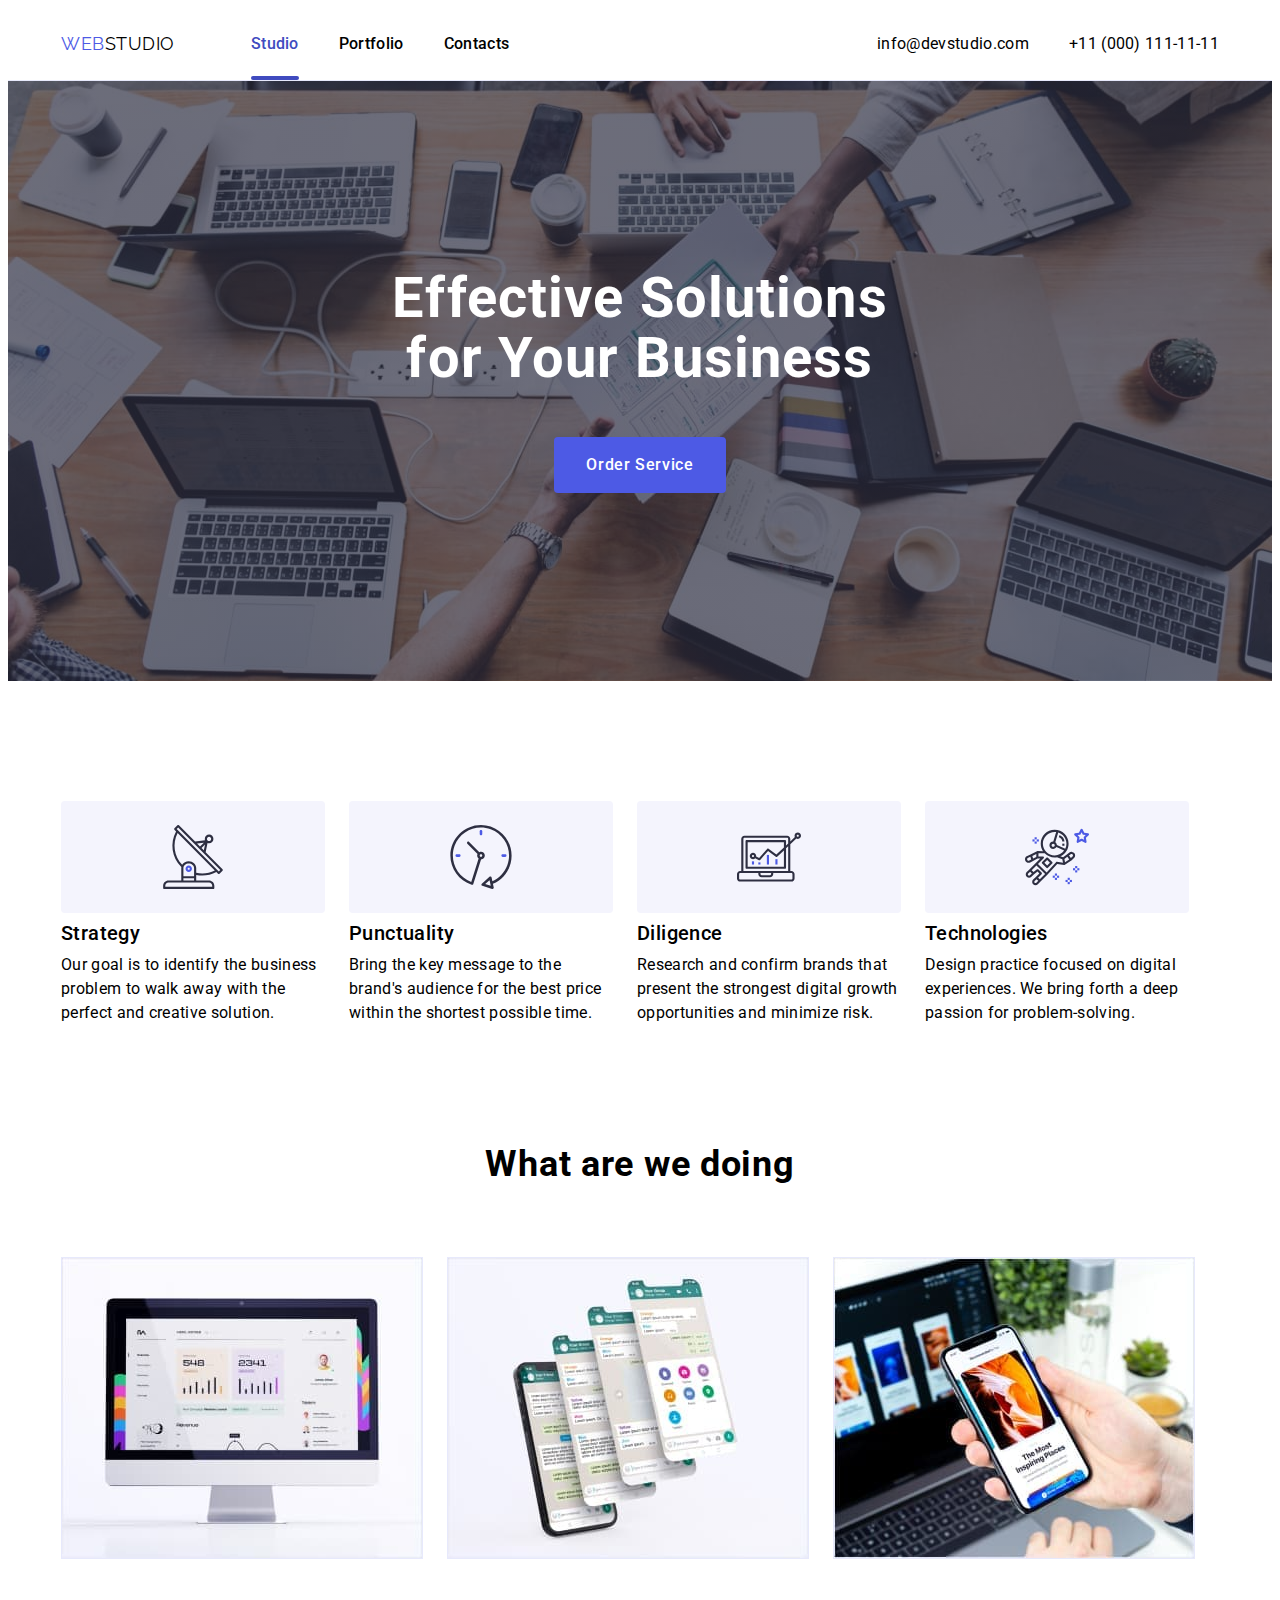
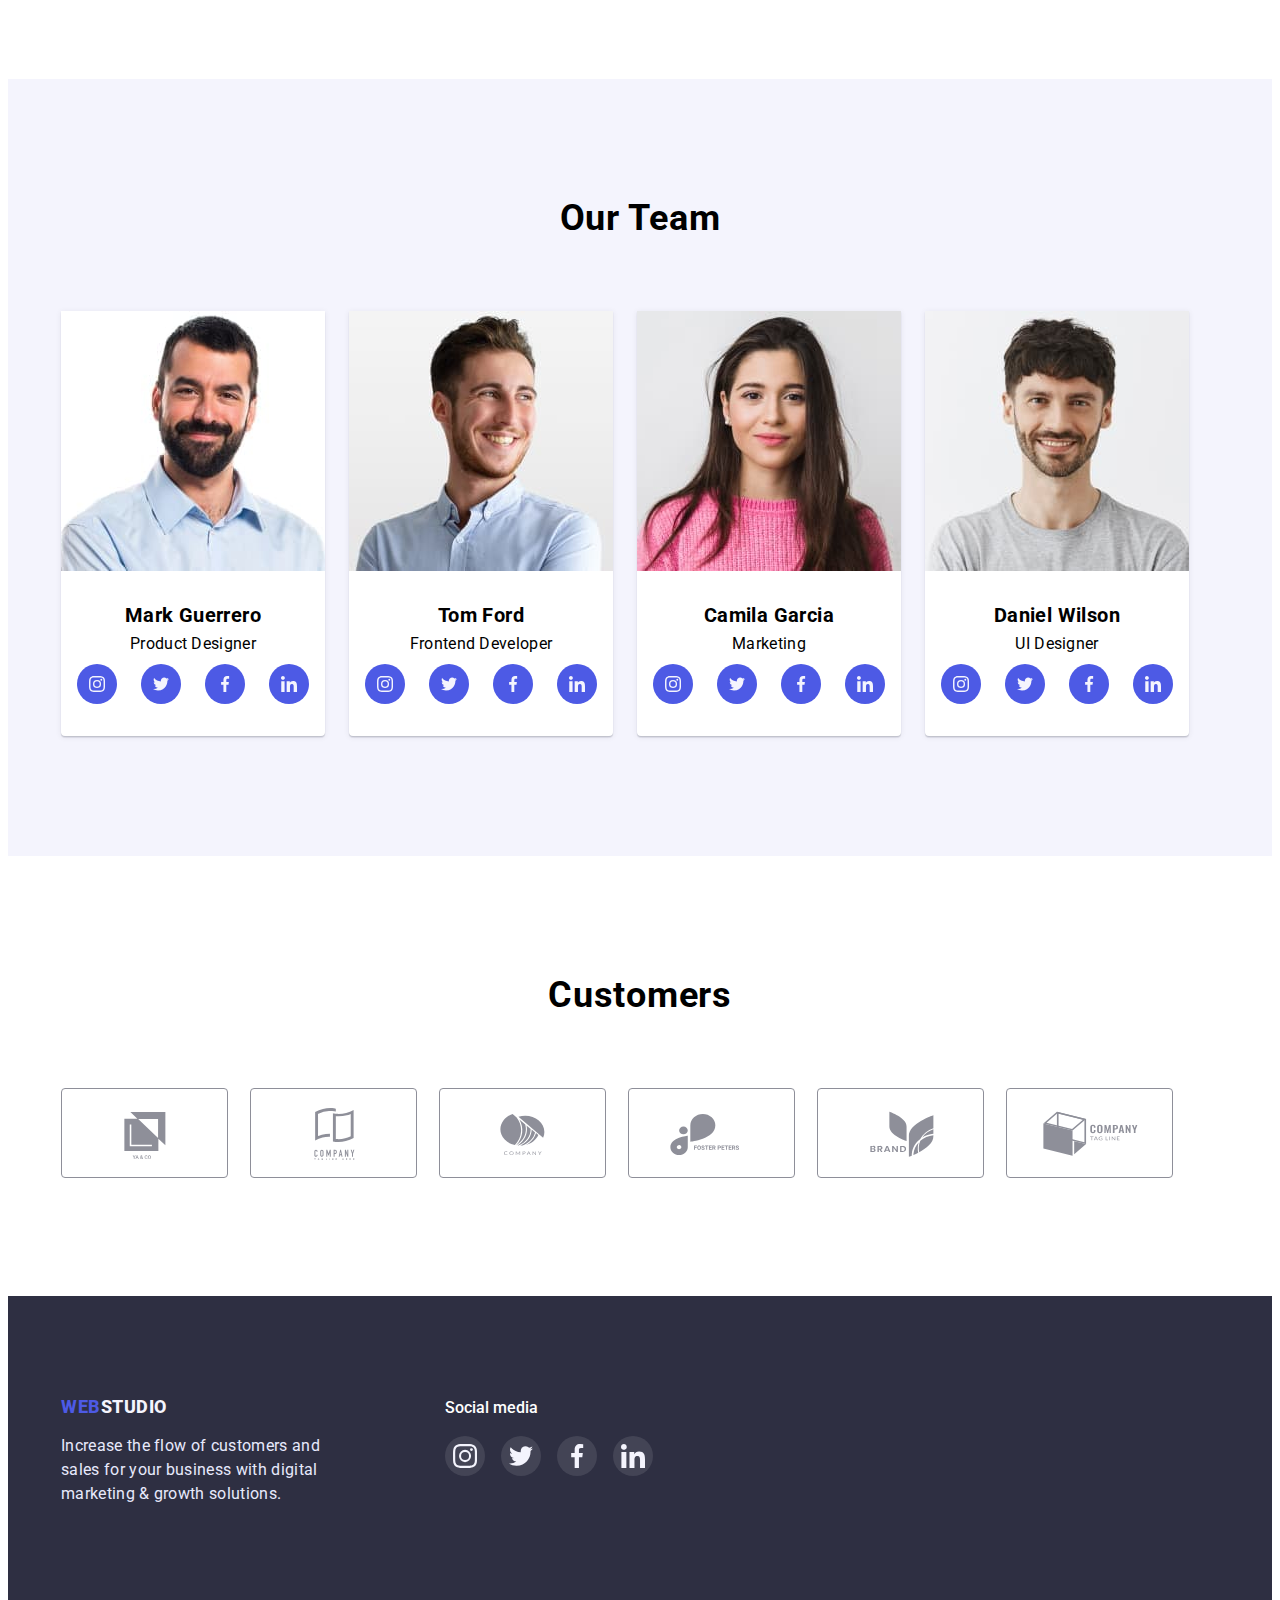
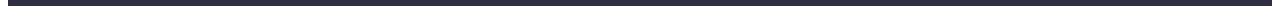
==== index.html @ f20e6562 "update" ====
<!DOCTYPE html>
<html lang="en">
<head>
    <meta charset="UTF-8">
    <meta http-equiv="X-UA-Compatible" content="IE=edge">
    <meta name="viewport" content="width=device-width, initial-scale=1.0">
    <title>WebStudio</title>
    

<link rel="preconnect" href="https://fonts.googleapis.com">
<link rel="preconnect" href="https://fonts.gstatic.com" crossorigin>
<link href="https://fonts.googleapis.com/css2?family=Raleway:wght@800&family=Roboto:wght@400;500;700;900&display=swap"
    rel="stylesheet">
<link rel="stylesheet" href="https://cdnjs.cloudflare.com/ajax/libs/modern-normalize/1.1.0/modern-normalize.min.css"
    integrity="sha512-wpPYUAdjBVSE4KJnH1VR1HeZfpl1ub8YT/NKx4PuQ5NmX2tKuGu6U/JRp5y+Y8XG2tV+wKQpNHVUX03MfMFn9Q=="
    crossorigin="anonymous" referrerpolicy="no-referrer" />
<link rel="stylesheet" href="./css/styles.css">
</head>

<body>
<header class="page-header">
    <div class="conteiner main-nav">
        <nav class="main-nav">
            <a href="./index.html" class="logo link"><span class="logo-part">WEB</span>STUDIO</a>
            <ul class="site-nav list">
                <li class="item"><a class="nav-link link-studio link" href="./index.html">Studio</a></li>
                <li class="item"><a class="nav-link  link" href="./portfolio.html">Portfolio</a></li>
                <li class="item"><a class="nav-link link" href="">Contacts</a></li>
            </ul>
        </nav>
        <address class="site-nav list">
            <ul class="info-nav list">
                <li class="item"><a class="info-link link" href="mailto:info@devstudio.com">info@devstudio.com</a></li>
                <li class="item"><a class="info-link link" href="tel:+110001111111">+11 (000) 111-11-11</a></li>
            </ul>
        </address>

    </div>
</header>

<main>
    <section class="hero">
        <h1 class="hero-title">Effective Solutions<br> for Your Business</h1>
        <button type="button" class="button" data-modal-open>Order Service</button>
    </section> 

   <section class="feature-section">
       <div class="conteiner">
        <h2 class="hidden-title">text</h2>
           <ul class="feature-list list">
               <li class="feature-item strategy-icon">
                  <h3 class="feature-title list">Strategy</h3>
                   <p class="feature-text">Our goal is to identify the business
                problem to walk away with the perfect and creative solution.</p>
               </li>
               <li class="feature-item punctuality-icon">
                   <h3 class="feature-title list">Punctuality</h3>
                   <p class="feature-text">Bring the key message to the brand's audience for the best price within the shortest possible time.</p>
               </li>
               <li class="feature-item diligence-icon">
                   <h3 class="feature-title list">Diligence</h3>
                   <p class="feature-text">Research and confirm brands that present the strongest digital growth opportunities and minimize risk.</p>
               </li>
               <li class="feature-item technologies-icon">
                   <h3 class="feature-title list">Technologies</h3>
                   <p class="feature-text">Design practice focused on digital experiences. We bring forth a deep passion for problem-solving.</p>
               </li>
         
            </ul>
        </div>
  </section>
   
  <section class="activity-section">
        <div class="conteiner">
          <h2 class="team-title">What are we doing</h2>
           <ul class="activity-list list"> 
               <li class="img"> 
                 <img class="activity-pic" src="./images/img-1.jpg" alt="monitor with statistic" width="360">
               </li>
              <li class="img">
                <img class="activity-pic" src="./images/img-2.jpg" alt="screen" width="360">
              </li>
              <li class="img">
                <img class="activity-pic" src="./images/img-3.jpg" alt="phone" width="360">
              </li>
           </ul>
        </div>
   </section>

    <section class="team"> 
        <div class="conteiner">
            <h2 class="team-title">Our Team</h2>
            <ul class="team-list list">
                <li class="team-pic">
                    <img class="team-picture" src="./images/img0.jpg" alt="mark guerrero" width="264">
                    
                    <div class="card-cont">
                       <h3 class="team-subtitle">Mark Guerrero</h3>
                       <p class="team-text">Product Designer</p>
                       
                    <ul class="team-soc-list list">
                        <li class="team-soc-item">
                            <a href="#" class="team-soc-link">
                                <svg class="team-soc-icon" width="16" height="16">
                                    <use href="./images/symbol-defs.svg#icon-instagram"></use>
                                </svg>
                            </a>
                        </li>
                    
                        <li class="team-soc-item">
                            <a href="#" class="team-soc-link">
                            <svg class="team-soc-icon" width="16" height="16">
                                <use href="./images/symbol-defs.svg#icon-twitter"></use>
                            </svg>
                            </a>
                        </li>
                        <li class="team-soc-item">
                            <a href="#" class="team-soc-link">
                                <svg class="team-soc-icon" width="16" height="16">
                                    <use href="./images/symbol-defs.svg#icon-facebook"></use>
                                </svg>
                            </a>
                        </li>
                    
                        <li class="team-soc-item">
                            <a href="#" class="team-soc-link">
                                <svg class="team-soc-icon" width="16" height="16">
                                    <use href="./images/symbol-defs.svg#icon-linkedin"></use>
                                </svg>
                            </a>
                        </li>
                    </ul>
                    </div>
                </li>
                <li class="team-pic">
                    <img class="team-picture" src="./images/img1.jpg" alt="tom ford" width="264">
                    
                  <div class="card-cont">
                     <h3 class="team-subtitle">Tom Ford</h3>
                     <p class="team-text">Frontend Developer</p>
                <ul class="team-soc-list list">
                    <li class="team-soc-item">
                        <a href="#" class="team-soc-link">
                            <svg class="team-soc-icon" width="16" height="16">
                                <use href="./images/symbol-defs.svg#icon-instagram"></use>
                            </svg>
                        </a>
                    </li>
                
                    <li class="team-soc-item">
                        <a href="#" class="team-soc-link">
                            <svg class="team-soc-icon" width="16" height="16">
                                <use href="./images/symbol-defs.svg#icon-twitter"></use>
                            </svg>
                        </a>
                    </li>
                    <li class="team-soc-item">
                        <a href="#" class="team-soc-link">
                            <svg class="team-soc-icon" width="16" height="16">
                                <use href="./images/symbol-defs.svg#icon-facebook"></use>
                            </svg>
                        </a>
                    </li>
                
                    <li class="team-soc-item">
                        <a href="#" class="team-soc-link">
                            <svg class="team-soc-icon" width="16" height="16">
                                <use href="./images/symbol-defs.svg#icon-linkedin"></use>
                            </svg>
                        </a>
                    </li>
                </ul>
                  </div>
                </li>
                <li class="team-pic">
                    <img class="team-picture" src="./images/img3.jpg" alt="camila garcia" width="264">
                    
                    <div class="card-cont">
                      <h3 class="team-subtitle">Camila Garcia</h3>
                      <p class="team-text">Marketing</p>
                    <ul class="team-soc-list list">
                        <li class="team-soc-item">
                            <a href="#" class="team-soc-link">
                                <svg class="team-soc-icon" width="16" height="16">
                                    <use href="./images/symbol-defs.svg#icon-instagram"></use>
                                </svg>
                            </a>
                        </li>
                    
                        <li class="team-soc-item">
                            <a href="#" class="team-soc-link">
                                <svg class="team-soc-icon" width="16" height="16">
                                    <use href="./images/symbol-defs.svg#icon-twitter"></use>
                                </svg>
                            </a>
                        </li>
                        <li class="team-soc-item">
                            <a href="#" class="team-soc-link">
                                <svg class="team-soc-icon" width="16" height="16">
                                    <use href="./images/symbol-defs.svg#icon-facebook"></use>
                                </svg>
                            </a>
                        </li>
                    
                        <li class="team-soc-item">
                            <a href="#" class="team-soc-link">
                                <svg class="team-soc-icon" width="16" height="16">
                                    <use href="./images/symbol-defs.svg#icon-linkedin"></use>
                                </svg>
                            </a>
                        </li>
                    </ul>
                    </div>
                </li>
                <li class="team-pic">
                    <img class="team-picture" src="./images/img2.jpg" alt="daniel wilson" width="264">
                    
                    <div class="card-cont">
                      <h3 class="team-subtitle">Daniel Wilson</h3>
                      <p class="team-text">UI Designer</p>
                <ul class="team-soc-list list">
                    <li class="team-soc-item">
                        <a href="#" class="team-soc-link">
                            <svg class="team-soc-icon" width="16" height="16">
                                <use href="./images/symbol-defs.svg#icon-instagram"></use>
                            </svg>
                        </a>
                    </li>
                
                    <li class="team-soc-item">
                        <a href="#" class="team-soc-link">
                            <svg class="team-soc-icon" width="16" height="16">
                                <use href="./images/symbol-defs.svg#icon-twitter"></use>
                            </svg>
                        </a>
                    </li>
                    <li class="team-soc-item">
                        <a href="#" class="team-soc-link">
                            <svg class="team-soc-icon" width="16" height="16">
                                <use href="./images/symbol-defs.svg#icon-facebook"></use>
                            </svg>
                        </a>
                    </li>
                
                    <li class="team-soc-item">
                        <a href="#" class="team-soc-link">
                            <svg class="team-soc-icon" width="16" height="16">
                                <use href="./images/symbol-defs.svg#icon-linkedin"></use>
                            </svg>
                        </a>
                    </li>
                </ul>
                    </div>
                </li>
            </ul>
      </div>

  </section>
  <section class="customers">
    <div class="conteiner">
        <h2 class="team-title">Customers</h2>
        <ul class="customer-list list">
            <li class="customer-item">
                <a href="" class="customer-link link">
                    <svg class="customer-icon" width="104" height="56">
                        <use href="./images/symbol-defs.svg#icon-Logo"></use>
                    </svg>
                </a>
            </li>
            <li class="customer-item">
                <a href="" class="customer-link link">
                    <svg class="customer-icon" width="104" height="56">
                        <use href="./images/symbol-defs.svg#icon-Logo2"></use>
                    </svg>
                </a>
            </li>
            <li class="customer-item">
                <a href="" class="customer-link link">
                    <svg class="customer-icon" width="104" height="56">
                        <use href="./images/symbol-defs.svg#icon-Logo3"></use>
                    </svg>
                </a>
            </li>
            <li class="customer-item">
                <a href="" class="customer-link link">
                    <svg class="customer-icon" width="104" height="56">
                        <use href="./images/symbol-defs.svg#icon-Logo4"></use>
                    </svg>
                </a>
            </li>
            <li class="customer-item">
                <a href="" class="customer-link link">
                    <svg class="customer-icon" width="104" height="56">
                        <use href="./images/symbol-defs.svg#icon-Logo5"></use>
                    </svg>
                </a>
            </li>
            <li class="customer-item">
                <a href="" class="customer-link link">
                    <svg class="customer-icon" width="104" height="56">
                        <use href="./images/symbol-defs.svg#icon-Logo6"></use>
                    </svg>
                </a>
            </li>
        </ul>
    </div>
  </section>

  
</main>

<footer class="footer">
    <div class="conteiner footer-social" >
        <div class="footer-soc-logo">
          <a class="logo-footer link" href="./index.html"><span class="logo-part">WEB</span>STUDIO</a>
          <p class="footer-text">Increase the flow of customers and sales for your business with digital marketing & growth solutions.</p>
       </div>
       <div class="footer-soc">
          <p class="footer-title">Social media</p>
          <ul class="footer-soc-list list">
        
          <li class="footer-soc-item">
              <a href="#" class="footer-soc-link">
                  <svg class="footer-soc-icon" width="24" height="24">
                      <use href="./images/symbol-defs.svg#icon-instagram"></use>
                  </svg>
              </a>
          </li>

          <li class="footer-soc-item">
              <a href="#" class="footer-soc-link">
                  <svg class="footer-soc-icon" width="24" height="24">
                      <use href="./images/symbol-defs.svg#icon-twitter"></use>
                  </svg>
              </a>
          </li>
            <li class="footer-soc-item">
              <a href="#" class="footer-soc-link">
                   <svg class="footer-soc-icon" width="24" height="24">
                      <use href="./images/symbol-defs.svg#icon-facebook"></use>
                   </svg>
               </a>
          </li>

          <li class="footer-soc-item">
              <a href="#" class="footer-soc-link">
                  <svg class="footer-soc-icon" width="24" height="24">
                      <use href="./images/symbol-defs.svg#icon-linkedin"></use>
                  </svg>
               </a>
          </li>
          </ul>
       </div>
  </div>

</footer>
<div class="backdrop is-hidden" data-modal>
    <div class="modal">
        <button class="modal-close-btn" type="button" data-modal-close>
            <svg class="modal-close-icon">
                <use href="./images/symbol-defs.svg#icon-close-modal"></use>
            </svg>
        </button>
    </div>
</div>
<script src="./modal.js/js"></script>
</body>
</body>
</html>
---- css/styles.css ----
:root {
    --primary-text-color: color: #434455;
    --title-text-color:color: #2E2F42;
    --accent-color:#404BBF;
    --background-color: #FFFFFF;
    --card-set-gap: 20px;
    --transition-dur-and-func:250ms cubic-bezier(0.4, 0, 0.2, 1);
    
}

body {
    background-color :var(--background-color);
    color: var(--primary-text-color);
    font-family: 'Roboto', sans-serif;
    font-size: 16px;
    line-height: 1.5;
}

h1,h2,h3,h4,h5,p {
    margin: 0;
}
.link {
    text-decoration: none;
}

.list {
    padding: 0;
    margin: 0;

    list-style: none;

}
img {
    display: block;
    max-width: 100%;
    height: auto;

}
/*-----------------------------------HEADER---------------------------------*/
.conteiner {
    padding: 0 15px;
    margin-left: auto;
    margin-right: auto;
    width: 1158px;
    
    
}
.page-header {
    border-bottom: 1px solid #E7E9FC;

}
.main-nav {
    display: flex;
    align-items: center;
    
}
.logo {
    padding-top: 24px;
    padding-bottom: 24px;
    
    font-family: 'Raleway', sans-serif;
    font-size: 18px;
    line-height: 1.33;
    letter-spacing: 0.03em;
    
    color: var(--title-text-color);
    margin-right: 76px;
    
}

.logo-part {
color: #4D5AE5;
}

.site-nav {
    display: flex;
    margin-left: auto;
    
}


.site-nav .item:last-child {
margin-right: 0;
}

.site-nav .item+ .item {
    margin-left: 40px;
}


.nav-link {
   position: relative;
    padding-top: 24px;
    padding-bottom:24px ;
    
    display: block;
    
    font-weight: 500;
    font-size: 16px;
    line-height: 1.5;
    letter-spacing: 0.02em;
   
    color:var(--title-text-color);
    transition: color var(--transition-dur-and-func);

}
.link-studio::after
{
    position: absolute;
    display: block;
    content: "";
    height:4px ;
    width: 100%;
    background-color: var(--accent-color);
    border-radius: 2px;
    
    left: 0;
    bottom: 0;
    transition: opacity var(--transition-dur-and-func);
    
}
.link-studio{
    color: var(--accent-color);
}
.link-portfolio::after {
    position: absolute;
    display: block;
    content: "";
    height: 4px;
    width: 100%;
    background-color: var(--accent-color);
    border-radius: 2px;
    margin-top: 24px;
    left: 0;
    bottom: 0;
transition: opacity var(--transition-dur-and-func);

}
.link-portfolio{
    color: var(--accent-color);
}


.nav-link:hover,
.nav-link:focus
{
    color: var(--accent-color);
}

.info-nav {
    display: flex;
    margin-left:auto;

}
.info-nav .item+ .item {
    margin-left: 40px;
}
.info-link {
    display: block;
    padding-top: 24px;
    padding-bottom: 24px;

    font-weight: 400;
    font-size: 16px;
    line-height: 1.5;
    letter-spacing: 0.02em;
    font-style: normal;
   
    color: var(--primary-text-color);
    transition: color var(--transition-dur-and-func);
    
}

.info-link:hover,
.info-link:focus {
    color: var(--accent-color);
}
/*--------------------------------------BODY-----------------------------------*/
.hero {
    padding-top: 188px;
    padding-bottom: 188px;
    background-color: #2E2F42;
    background-image: 
    linear-gradient(rgba(46, 47, 66, 0.7),
    rgba(46, 47, 66, 0.7)),
    
    url(../images/people-office.jpg);
    background-repeat: no-repeat;
    background-position: center;
    background-size: cover;
    text-align: center;
    margin-left: auto;
    margin-right: auto;
    max-width: 1440px;
}

.hero-title {
  
  width: 496px;
  margin: 0 auto;

  font-size: 56px;
  line-height: 1.07;
  text-align: center;
  letter-spacing: 0.02em;

color: #FFFFFF;

}

.button {
  font-family: inherit;
  font-weight: 500;
  font-size: 16px;
  line-height: 1.5;
  text-align: center;
  cursor: pointer;
  letter-spacing: 0.04em;
 
  color: #FFFFFF;
  background-color: #4D5AE5;

  margin-top: 48px;
  border-radius: 4px;
  border: none;
  padding: 16px 32px;
  display: inline-block;
  text-align: center;
  transition: color var(--transition-dur-and-func),
  background-color var(--transition-dur-and-func)
  

}
.button:hover,
.button:focus {
    background-color: var(--accent-color);
    color: #FFFFFF;
}

.feature-section {
    padding: 120px 0 ;
}
.hidden-title {
    position: absolute;
    width: 1px;
    height: 1px;
    margin: -1px;
    border: 0;
    padding: 0;
    white-space: nowrap;
    clip-path: inset(100%);
    clip: rect(0,0,0,0);
    overflow: hidden;
}

.feature-list {
display: flex;
}
.feature-item {

    width: 264px;
    margin-right: 24px;
    
}
.feature-item:last-child {
margin-right: 0;
}


.feature-item::before {

    display:block;
    content:"" ;
    height: 112px;
    
    background-size: 64px 64px;
    background-repeat: no-repeat ;
    background-position:center ;
    background-color: #F4F4FD;
    border-radius: 4px;
    margin-bottom: 8px;
    
}
.strategy-icon::before{
    background-image: url(../images/antenna\ 1\(3\).svg);
}

.punctuality-icon::before{
    background-image: url(../images/clock\ 1\(2\).svg);
}
.diligence-icon::before{
    background-image: url(../images/diagram\ 1\(3\).svg);
}
.technologies-icon::before{
    background-image: url(../images/astronaut\ 1\(2\).svg);
}

.feature-title {
    
    margin-bottom: 8px;

    font-weight: 500;
    font-size: 20px;
    line-height: 1.2;
    letter-spacing: 0.02em;

    color: var(--title-text-color);
}

.feature-text {
   
    
    font-size: 16px;
    line-height: 1.5;
    letter-spacing: 0.02em;

    color: var(--primary-text-color);
}
.team {
   background-color: #F4F4FD;
}

.team-title {
 margin-bottom: 72px;
  
  font-size: 36px;
  line-height: 1.11;
  text-align: center;
letter-spacing: 0.02em;

  color: var(--title-text-color);
}
.activity-section {
    padding-bottom: 120px;
}
.activity-list {
    display: flex;
}

.img:last-child {
    margin-right: 0;
}
.img {
    margin-right: 24px;
    width: 360px;
    border: 1px solid #E7E9FC;
}


.team {
    padding-top: 120px;
    padding-bottom: 120px;
    
}
.team-list {
    display: flex;
}
.team-pic{
    width: 264px;
margin-right: 24px;

background-color:#FFFFFF;
box-shadow: 0px 1px 6px 0px
 rgba(46, 47, 66, 0.08),
    0px 1px 1px 0px 
     rgba(46, 47, 66, 0.16),
    0px 2px 1px 0px 
     rgba(46, 47, 66, 0.08);
    border-radius: 0px 0px 4px 4px;

}


.team-pic:last-child {
    margin-right: 0;
}

.team-subtitle {
 margin-bottom: 5px;

  font-size: 20px;
  line-height: 1.2;
  letter-spacing: 0.02em;
  text-align: center;

  color: var(--title-text-color);
}

.team-text {
    
   margin-bottom: 8px;
    font-size: 16px;
    line-height: 1.5;
    letter-spacing: 0.02em;
    text-align: center;
    
    color: var(--primary-text-color);
    

}
.card-cont {
    padding: 32px 16px;
}
/*
.card-cont{
    box-shadow: 0px 1px 6px 0px
     rgba(46, 47, 66, 0.08),
      0px 1px 1px 0px
       rgba(46, 47, 66, 0.16), 
       0px 2px 1px 0px
        rgba(46, 47, 66, 0.08);
        border-radius: 0px 0px 4px 4px;
}
*/
.team-soc-list{
    display: flex;
    justify-content: center;
    gap: 24px;
}
.team-soc-link {
    display: flex;
    justify-content: center;
    align-items: center;
    width: 40px;
    height: 40px;
    border-radius: 50%;
    background-color: #4D5AE5;
    transition: background-color var(--transition-dur-and-func);

}
.team-soc-link:hover,
.team-soc-link:focus {
background-color: var(--accent-color)
}
/*
.team-soc-list {
display: flex;
justify-content: space-between;
width: 232px;
height: 40px;

margin: 0;
padding: 0;

}
.team-soc-link{
   display: block;
   width: 40px;
   height: 40px;
   border-radius: 50%;
   background-color: #4D5AE5;
}

.instagram{
    background-image: url(../images/instagram\ 2\(1\).svg);
    background-repeat: no-repeat;
        background-position: center;
        background-size: 16px 16px;
}
.twitter{
    background-image: url(../images/twitter\ 1\(1\).svg);
    background-repeat: no-repeat;
        background-position: center;
        background-size: 16px 16px;
}
.facebook{
    background-image: url(../images/facebook\ 1\(1\).svg);
    background-repeat: no-repeat;
        background-position: center;
        background-size: 16px 16px;
}

.linkedin{
    background-image: url(../images/linkedin\ 1\(1\).svg);
    background-repeat: no-repeat;
        background-position: center;
        background-size: 16px 16px;
}
*/
.customers{
    padding-top: 120px;
    padding-bottom: 120px;
  
}

.customer-list{
    display: flex;
    gap: 24px;
}

.customer-item{
    width: calc((100% - 168px) / 6);
    height: 88px;
}

.customer-link{
    width: 100%;
    height: 100%;
    border: 1px solid #8e8f99;
    border-radius: 4px;
    display: flex;
    align-items: center;
    justify-content: center;
    color: #8e8f99;
    transition: color var(--transition-dur-and-func), border-color var(--transition-dur-and-func);
      
}

.customer-icon{
   fill: currentColor; 
}
.customer-link:is(:hover, :focus) {
    border-color: var(--accent-color);
   color: var(--accent-color);
}
/*
.customer-icon:hover, 
.customer-icon:focus {
    fill: var(--accent-color);
}

.customer-link:is(:hover, :focus) .customer-icon {
    fill: var(--accent-color);

}
*/

/*-----------------------------------FOOTER-----------------------------------*/
.footer {
    background-color: #2E2F42;
    padding: 100px 0;
}

.logo-footer {
  margin-bottom: 16px;
  display: inline-block;

    font-weight: 800;
    font-size: 18px;
    line-height: 1.16;
    letter-spacing: 0.03em;

    color: #F4F4FD;
}

.footer-text {

  font-size: 16px;
  line-height: 1.5;
  letter-spacing: 0.02em;

  color: #E7E9FC;
  width: 264px;
}
.footer-title {
    margin-bottom: 16px;
    width: 96px;
    height: 24px;
    align-items: center;

   font-family: 'Roboto';
    font-style: normal;
    font-weight: 500;
    font-size: 16px;
    color: #FFFFFF;
}
.footer-soc-list {
    display: flex;
    gap: 16px;
}

.footer-soc-link {
    display: flex;
    justify-content: center;
    align-items: center;
    width: 40px;
    height: 40px;
    border-radius: 50%;
    background-color: rgba(255, 255, 255, 0.1);
    transition: background-color var(--transition-dur-and-func);
}
.footer-soc-link:hover, 
.footer-soc-link:focus{
    background-color: #31D0AA;
}

.footer-soc {
    display: block;
    justify-content: center;
    align-items: center;
}
.footer-social{
    display: flex;
}
.footer-soc-logo{
    margin-right: 120px;
}
/*---------------------------------Стилі для Portfolio----------------------------*/

/*------------------BODY-----------------------*/

.menu {
    padding: 96px 0 120px;
}
.visually-hidden {
   position: absolute;
    width: 1px;
    height: 1px;
    margin: -1px;
    border: 0;
    padding: 0;
    white-space: nowrap;
    clip-path: inset(100%);
    clip: rect(0 ,0 ,0 ,0);
    overflow: hidden;
}

.menu-item {
    display: flex;
    justify-content: center;
    margin-bottom: 72px;
}

.menu-item:last-child {
 margin-right: 0;
}

.menu-item .btn {
 
    font-family: inherit;
    font-weight: 500;
    font-size: 16px;
    line-height: 1.5;
    cursor: pointer;
    letter-spacing: 0.04em;
    background-color: #F4F4FD;
    color: #4D5AE5;
    border: 1px solid #E7E9FC;
    border-radius: 4px;
    padding: 12px 24px;
    transition: color var(--transition-dur-and-func),
    background-color var(--transition-dur-and-func),
    box-shadow var(--transition-dur-and-func),
    border-color var(--transition-dur-and-func);
}

.btn-list {
    margin-right: 24px;
    
}

.btn:focus,
.btn:hover {
    background-color: var(--accent-color);
    color: #FFFFFF;
    border-color: transparent;
    border-radius: 4px;
    box-shadow: 0px 3px 1px 0px
    rgba(0, 0, 0, 0.1), 
    0px 2px 1px 0px
    rgba(0, 0, 0, 0.08), 
    0px 2px 2px 0px
     rgba(0, 0, 0, 0.12);
     
     
}


.services-item .title {
    
  font-weight: 500;
  font-size: 20px;
  line-height: 1.2;

  color: var(--title-text-color);
   
}

.title {
    margin-bottom: 8px;

}
.card-conteiner .text {
    
    font-size: 16px;
    line-height: 1.5;   
    color: var(--primary-text-color);
    
}


.services-list {
list-style: none;
padding: 0;
margin: 0;
margin-left: -24px;
margin-top: -48px;
display: flex;
flex-wrap: wrap;
}

.services-list .services-item {
flex-basis: calc(100%/3 - 24px);
margin-left: 24px;
margin-top: 48px;

}

.card-conteiner {
    padding: 32px 16px;
    border: 1px solid #E7E9FC;
    border-top: none;
}

.services-item{
    border: 1px solid #E7E9FC;
    box-shadow: 0px 1px 6px 0px 
  rgba(46, 47, 66, 0.08);
  position: relative;
  transition: box-shadow var(--transition-dur-and-func);
        
}
/*
.services-link :hover,
.services-link :focus{
    box-shadow: 0px 1px 6px 0px 
    rgba(46, 47, 66, 0.08), 
    0px 1px 1px 0px
    rgba(46, 47, 66, 0.16),
     0px 2px 1px 0px
     rgba(46, 47, 66, 0.08);
}
*/

    
.services-link{
    text-decoration: none;
    color: var(--primary-text-color);
    display: block;
    transition: box-shadow var(--transition-dur-and-func);
    

}

.services-link:hover,
.services-link:focus{
box-shadow: 0px 1px 6px 0px
 rgba(46, 47, 66, 0.08),
0px 1px 1px 0px 
rgba(46, 47, 66, 0.16),
     0px 2px 1px 0px 
    rgba(46, 47, 66, 0.08);
    
}
.pic-overlay{
position: relative;
overflow: hidden;
}
.overlay{
    position: absolute;
    background-color: #4D5AE5;
    color: #F4F4FD;
    font-size: 16px;
    letter-spacing: 0.02em;
    width: 100%;
    height: 100%;
    padding-top: 40px;
    padding-right: 32px;
    padding-left: 32px;
    padding-bottom: 164px;
    top: 0;
    right: 0;
    transition: transform 250ms cubic-bezier(0.4, 0, 0.2,1);
    transform: translate(0,101%);
}
.services-link:hover .overlay,
.services-link:focus .overlay

 {
transform: translate(0,0);
}
/*---------------------MODAL WINDOW--------------*/
.backdrop{
position: fixed;
top:0;
left: 0;
width: 100%;
height: 100%;
background-color: rgba(46, 47, 66, 0.4);
z-index: 100; 
transition: opacity var(--transition-dur-and-func),visibility var(--transition-dur-and-func);
}
.backdrop.is-hidden{
    opacity: 0;
    visibility: hidden;
    pointer-events: none;
}
.modal{
    top: 50%;
    left: 50%;
    transform: translate(-50%,-50%);
width: 408px;
height: 576px;
background-color: #FCFCFC;
box-shadow: 0px 1px 1px 0px
 rgba(0, 0, 0, 0.14),
  0px 1px 3px 0px
 rgba(0, 0, 0, 0.12), 
  0px 2px 1px 0px 
 rgba(0, 0, 0, 0.2);
 border-radius: 4px;
position: absolute;

}

.modal-close-btn{
 position: absolute;
top: 24px;
right: 24px;
 display: flex;
 justify-content: center;
align-items: center;
width: 24px;
height: 24px;
cursor: pointer;
border: 1px solid rgba(0, 0, 0, 0.1);
border-radius: 50%;
background-color: #E7E9FC;

transition: background-color var(--transition-dur-and-func);
}

.modal-close-btn:hover,
.modal-close-btn:focus {
 background-color:var(--accent-color);
}

.modal-close-icon{
    background-color: transparent;
    width: 8px;
    height: 8px;
    transition: fill var(--transition-dur-and-func);
}
.modal-close-btn:hover .modal-close-icon, 
.modal-close-btn:focus .modal-close-icon {
    fill: #FFFFFF;
}
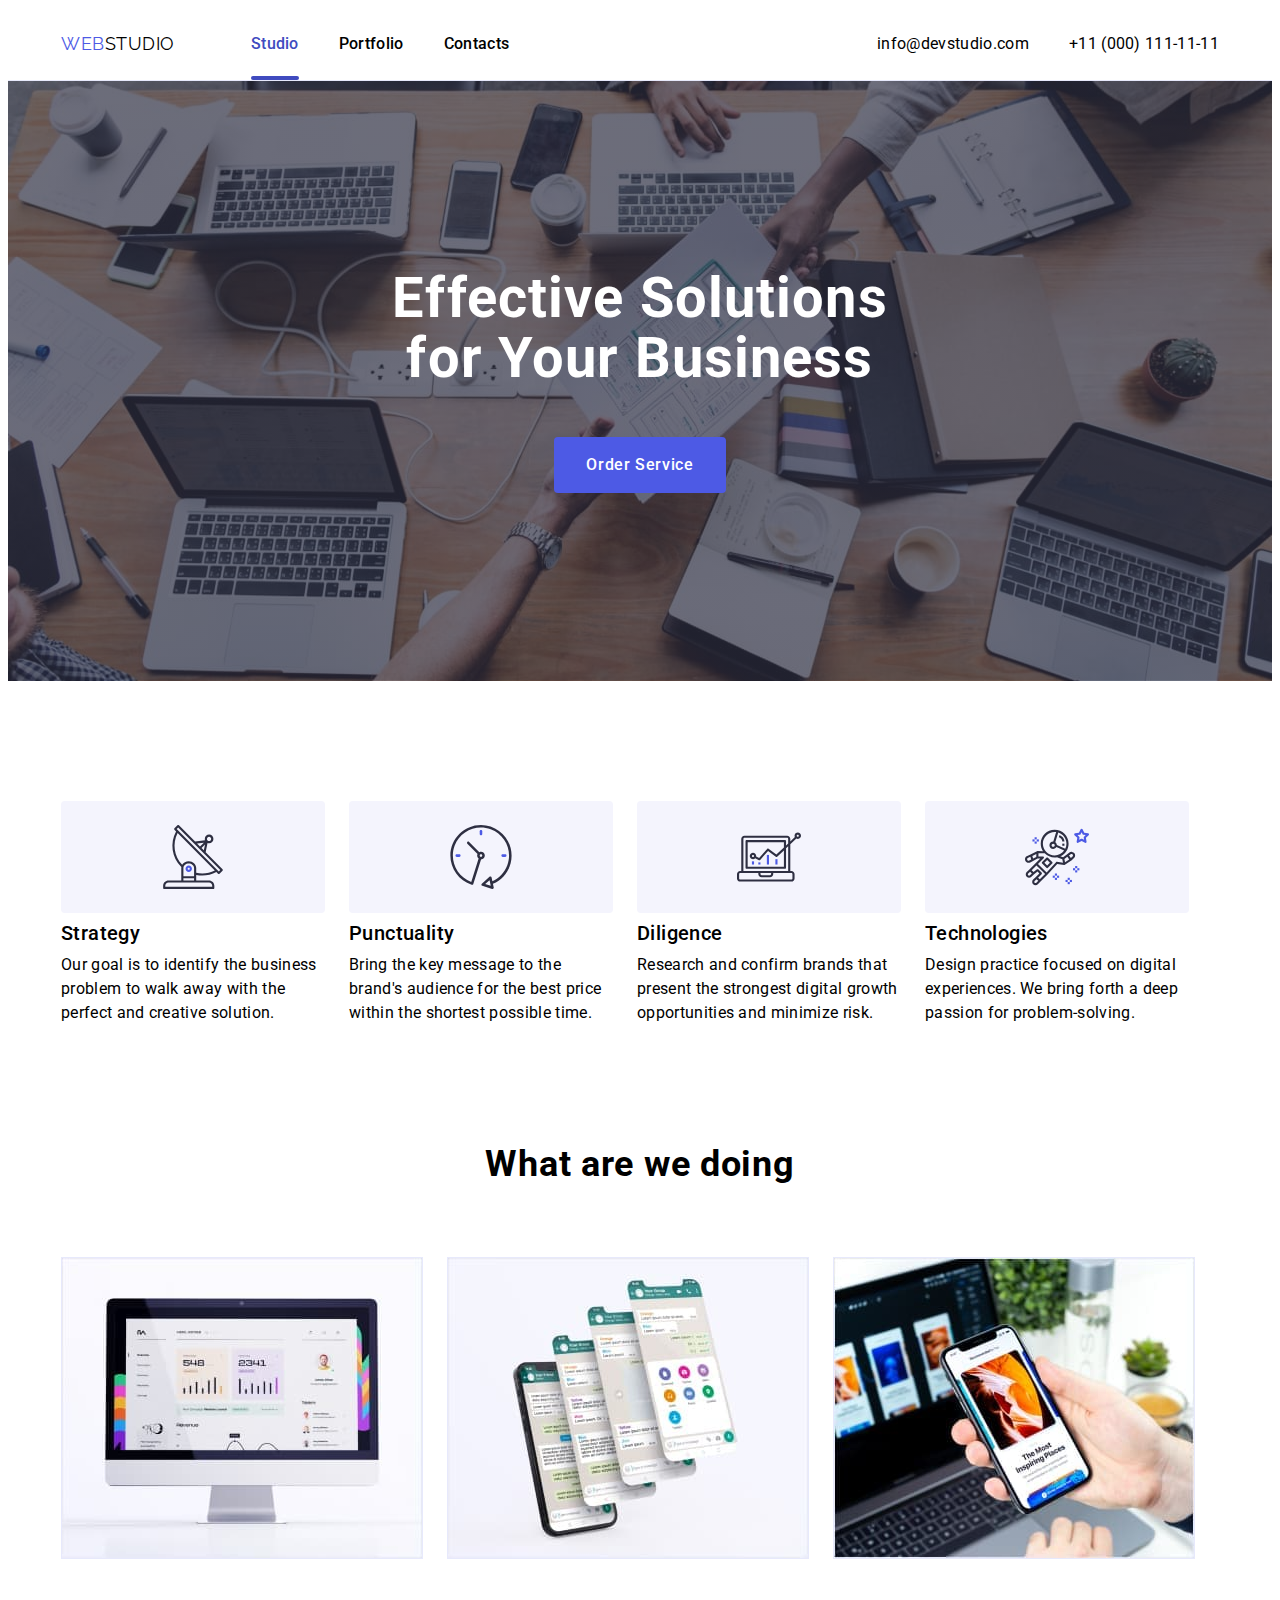
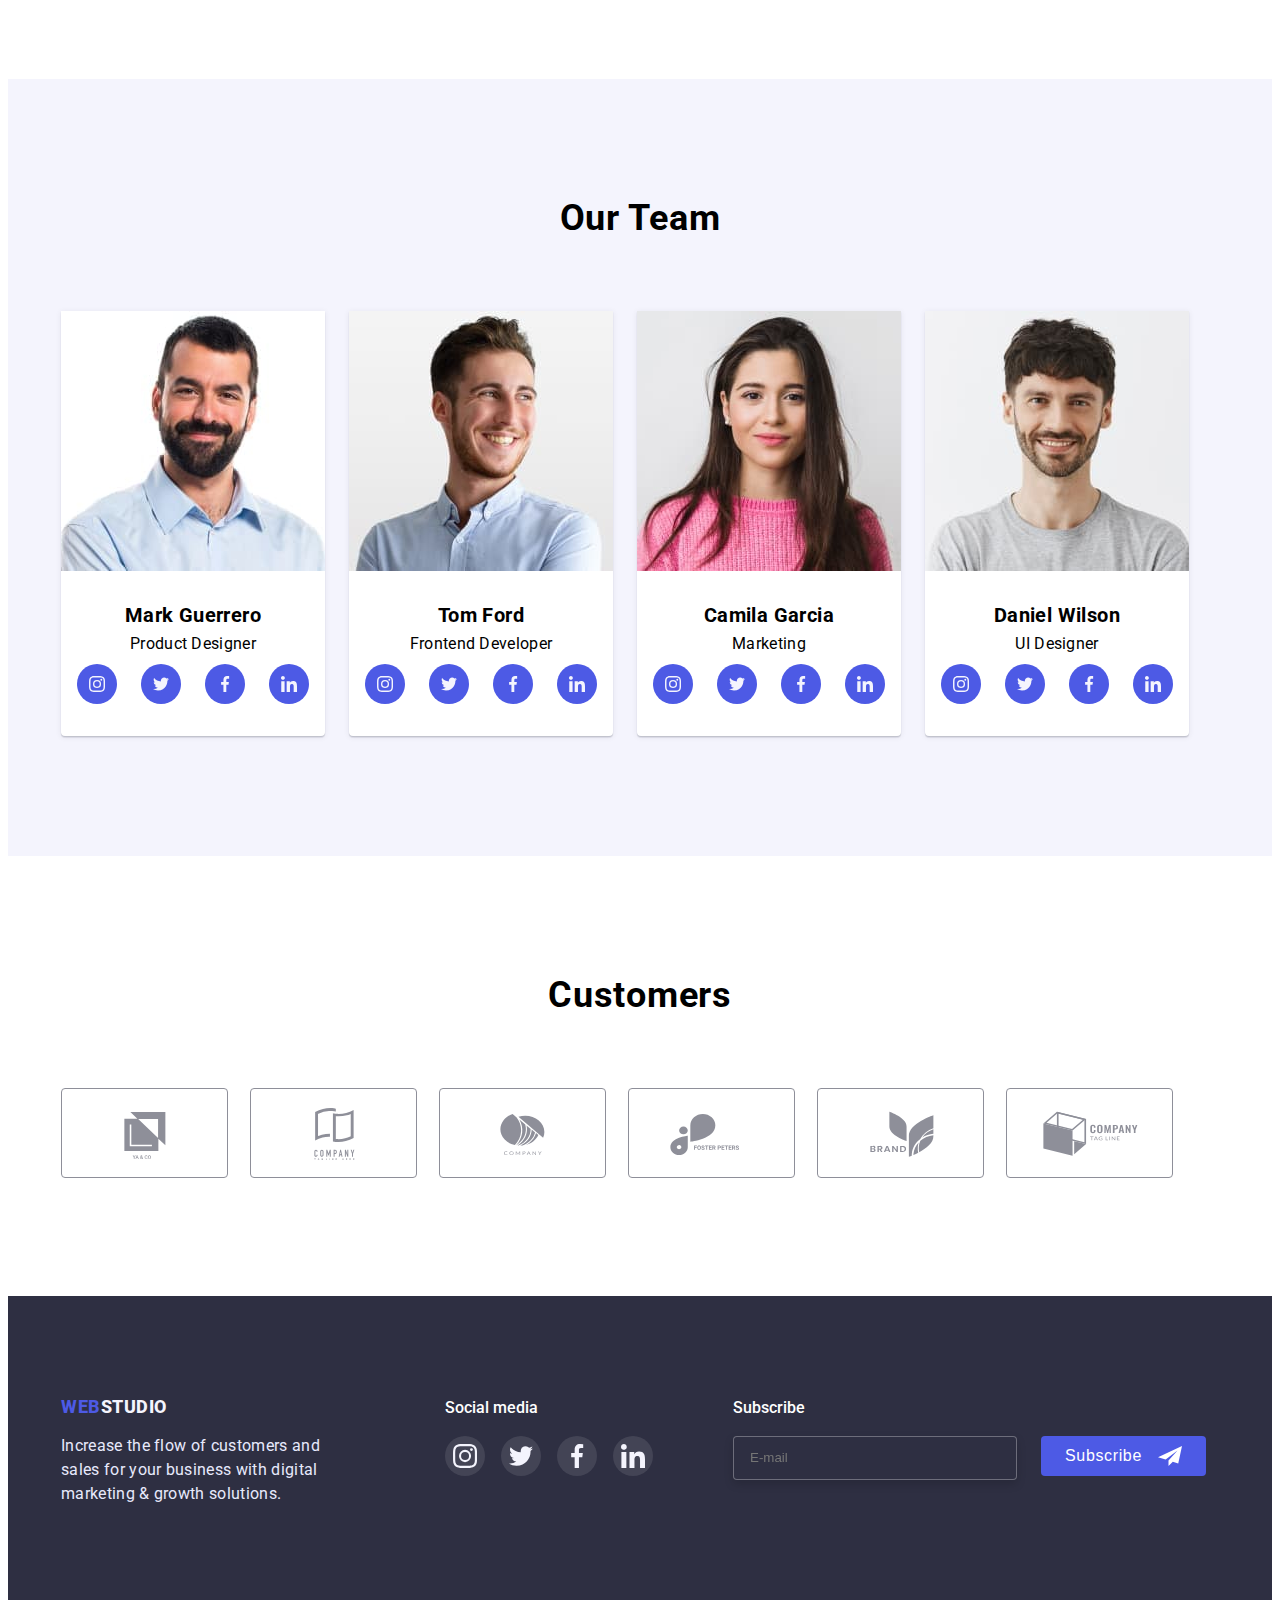
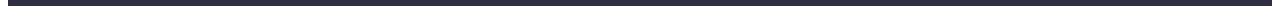
==== commit c7c49ee5: "update" ====
--- a/index.html
+++ b/index.html
@@ -351,8 +351,21 @@
           </li>
           </ul>
        </div>
-  </div>
-
+  
+       <form class="footer-subscribe">
+           <label class="footer-title" for="email">Subscribe</label>
+                <span class="footer-input-wrapper">
+
+          <div class="footer-btn-wrapper">
+                <input type="email" class="footer-input" id="email" name="Email" placeholder="E-mail">
+                <button type="submit" class="footer-btn">Subscribe
+                <svg class="footer-soc-icon" width="24" height="24">
+                    <use href="./images/symbol-defs.svg#icon-frame"></use>
+                </svg>
+                </button>
+         </div>
+       </form>
+</div>
 </footer>
 <div class="backdrop is-hidden" data-modal>
     <div class="modal">
@@ -361,9 +374,54 @@
                 <use href="./images/symbol-defs.svg#icon-close-modal"></use>
             </svg>
         </button>
+        <p class="modal-title">Leave your contacts and we will call you back</p>
+        <form action="" class="contact-form">
+
+          <div class="modal-form-field">
+            <label class="input-title" for="name">Name</label>
+            <span class="modal-input-wrapper">
+               <input type="text" class="modal-input" id="name" name="Name" required minlength="2" pattern="^[a-zA-Zа-яА-ЯіІїЇ]+$">
+                   <svg class="modal-icon" width="18" height="18">
+                      <use href="./images/symbol-defs.svg#icon-person"></use>
+                   </svg>
+            </span>
+         </div>
+         <div class="modal-form-field">
+            <label class="input-title" for="phone">Phone</label>
+            <span class="modal-input-wrapper">
+            <input type="tel" class="modal-input" id="phone" name="Phone"required 
+            pattern="^[0-9]{3}-[0-9]{3}-[0-9]{2}-[0-9]{2}" title="xxx-xxx-xx-xx">
+            <svg class="modal-icon" width="18" height="24">
+                <use href="./images/symbol-defs.svg#icon-phone"></use>
+            </svg>
+        </span>
+        </div>
+        <div class="modal-form-field">
+            <label class="input-title" for="email">Email</label>
+            <span class="modal-input-wrapper">
+            <input type="email" class="modal-input" id="email" name="Email" required>
+            <svg class="modal-icon" width="18" height="24">
+                <use href="./images/symbol-defs.svg#icon-email"></use>
+            </svg>
+        </span>
+        </div>
+
+            <label class="input-title">Comment</label>
+            <textarea  class="textarea" name="Comment" 
+            cols="30" rows="10" placeholder="Text input"></textarea>
+
+            <div class="modal-fieldset">
+                 <input class="modal-input-checkbox visually-hidden" type="checkbox" name="accept" id="user-accept">
+                <label class="modal-checkbox" for="user-accept">I accept the terms and conditions of the&nbsp; <a href="">Privacy Policy</a></label>
+            </div>
+
+             <div class="modal-btn-wrapper">
+                <button type="submit" class="modal-btn">Send</button>
+             </div>
+        </form>
     </div>
 </div>
 <script src="./modal.js/js"></script>
 </body>
-</body>
+
 </html>--- a/css/styles.css
+++ b/css/styles.css
@@ -595,6 +595,57 @@
 .footer-soc-logo{
     margin-right: 120px;
 }
+.footer-subscribe{
+    display: block;
+        justify-content: center;
+        align-items: center;
+        margin-left: 80px;
+}
+.footer-input{
+    width: 264px;
+    height: 40px;
+    border: 1px solid rgba(255, 255, 255, 0.3);
+    filter: drop-shadow(0px 4px 4px rgba(0, 0, 0, 0.15));
+    border-radius: 4px;
+    background-color:#2E2F42;
+   padding-left: 16px;
+   color: #FFFFFF;
+transition: border-color var(--transition-dur-and-func);
+  
+}
+.footer-input:focus {
+    border-color: var(--accent-color);
+    outline: none;
+}
+.footer-btn-wrapper{
+    display: flex;
+    margin-top: 16px;
+}
+.footer-btn{
+display: flex;
+justify-content: center;
+align-items: center;
+width: 165px;
+height: 40px;
+padding: 8px 24px;
+gap: 16px;
+background-color: #4D5AE5;
+border-radius: 4px;
+font-weight: 500;
+font-size: 16px;
+letter-spacing: 0.04em;
+color: #FFFFFF;
+border: none;
+margin-left: 24px;
+transition: background-color var(--transition-dur-and-func);
+
+}
+.footer-btn:hover,
+.footer-btn:focus
+ {
+background-color: var(--accent-color);
+}
+
 /*---------------------------------Стилі для Portfolio----------------------------*/
 
 /*------------------BODY-----------------------*/
@@ -770,7 +821,7 @@
     padding-bottom: 164px;
     top: 0;
     right: 0;
-    transition: transform 250ms cubic-bezier(0.4, 0, 0.2,1);
+    transition: transform var(--transition-dur-and-func);
     transform: translate(0,101%);
 }
 .services-link:hover .overlay,
@@ -800,7 +851,7 @@
     left: 50%;
     transform: translate(-50%,-50%);
 width: 408px;
-height: 576px;
+height: 584px;
 background-color: #FCFCFC;
 box-shadow: 0px 1px 1px 0px
  rgba(0, 0, 0, 0.14),
@@ -844,4 +895,154 @@
 .modal-close-btn:hover .modal-close-icon, 
 .modal-close-btn:focus .modal-close-icon {
     fill: #FFFFFF;
+}
+.modal-title{
+    margin-top: 72px;
+    margin-bottom: 16px;
+    display: flex;
+    align-content: center;
+    justify-content: center;
+
+    font-weight: 500;
+        font-size: 16px;
+        letter-spacing: 0.02em;
+        color: #2E2F42;
+        margin-bottom: 16px;
+}
+.contact-form{
+    display: flex;
+    flex-direction: column;
+    width: 360px;
+    margin-left:24px;
+    
+
+}
+.modal-input{
+    background-color: transparent;
+    width: 100%;
+    height: 40px;
+    margin: bottom 4px;
+    border: 1px solid rgba(33, 33, 33, 0.2);
+        border-radius: 4px;
+        padding-left: 38px;
+        color: #000;
+        transition: border-color var(--transition-dur-and-func);
+}
+
+.input-title{
+    font-weight: 400;
+    font-size: 12px;
+    color: #8E8F99;
+    
+
+}
+.modal-input-wrapper{
+    position: relative;
+}
+.modal-input:focus{
+border-color: var(--accent-color);
+outline: none;
+}
+.modal-input:focus+ .modal-icon {
+    fill: var(--accent-color);
+}
+
+.textarea {
+    width: 100%;
+    height: 120px;
+    margin-bottom:16px ;
+    resize: none;
+    font-weight: 400;
+    font-size: 12px;
+    letter-spacing: 0.04em;
+    color: #000;
+    border: 1px solid rgba(33, 33, 33, 0.2);
+    border-radius: 4px;
+    margin-bottom: 16px;
+    padding: 8px 16px;
+    transition: border-color var(--transition-dur-and-func);
+}
+.textarea:focus {
+    border-color: var(--accent-color);
+    outline: none;
+}
+.textarea::placeholder{
+font-weight: 400;
+    font-size: 12px;
+    letter-spacing: 0.04em;
+    color: rgba(117, 117, 117, 0.5);
+    
+}
+.modal-icon{
+    display: block;
+    position: absolute;
+    top:40%;
+    left: 16px;
+    transform: translate(0,-50%);
+    transition: fill var(--transition-dur-and-func);
+    
+}
+.modal-fieldset{
+    display: block;
+    font-weight: 400;
+    font-size: 12px;
+    letter-spacing: 0.04em;
+    color: #757575;
+    margin-bottom:24px;
+}
+.modal-checkbox{
+    display: flex;
+    align-items: center;
+}
+.modal-checkbox::before{
+    content: "";
+    display: block;
+    width: 16px;
+        height: 16px;
+        border: 1.25px solid #2E2F42;
+        border-radius: 2px;
+        border-color: rgba(46, 47, 66, 1);
+        cursor: pointer;
+        margin-right: 8px;
+        
+}
+.modal-input-checkbox:checked + .modal-checkbox::before{
+background-color: var(--accent-color);
+background-image: url(../images/Vector.svg);
+background-size: 10px 8px;
+background-repeat: no-repeat;
+background-position: center;
+transition:background-color var(--transition-dur-and-func);
+
+}
+.modal-input-checkbox:focus+.modal-checkbox::before {
+    border: 1.25px solid #404BBF;
+    
+}
+.modal-btn{
+    width: 169px;
+    height: 56px;
+    background-color: #4D5AE5;
+    box-shadow: 0px 4px 4px 0px rgba(0, 0, 0, 0.15);
+    border-radius: 4px;
+    display: flex;
+    justify-content: center;
+    align-items: center;
+    text-align: center;
+    letter-spacing: 0.04em;
+    color: #FFFFFF;
+    font-weight: 500;
+    font-size: 16px;
+    border: none;
+}
+.modal-btn:hover,
+.modal-btn:focus {
+    background-color: var(--accent-color);
+
+}
+
+.modal-btn-wrapper{
+    display: flex;
+        justify-content: center;
+        align-items: center;
 }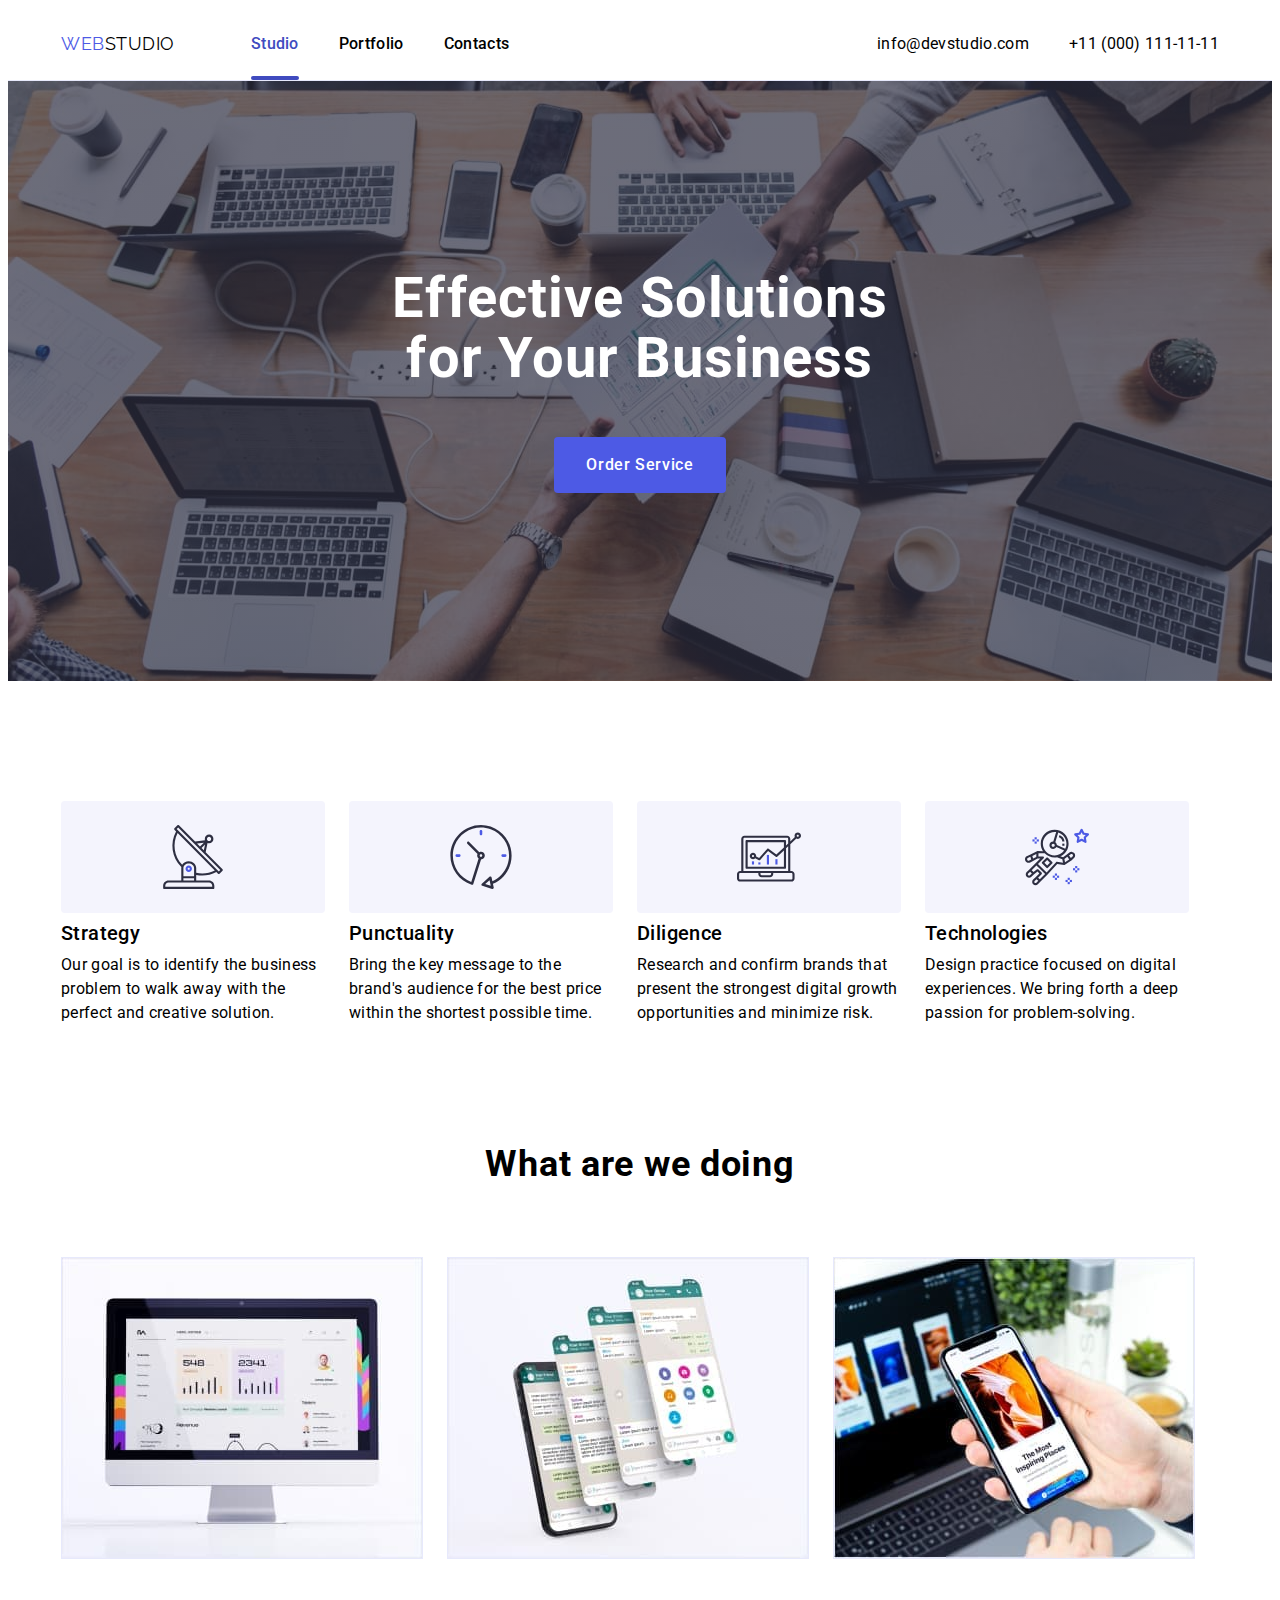
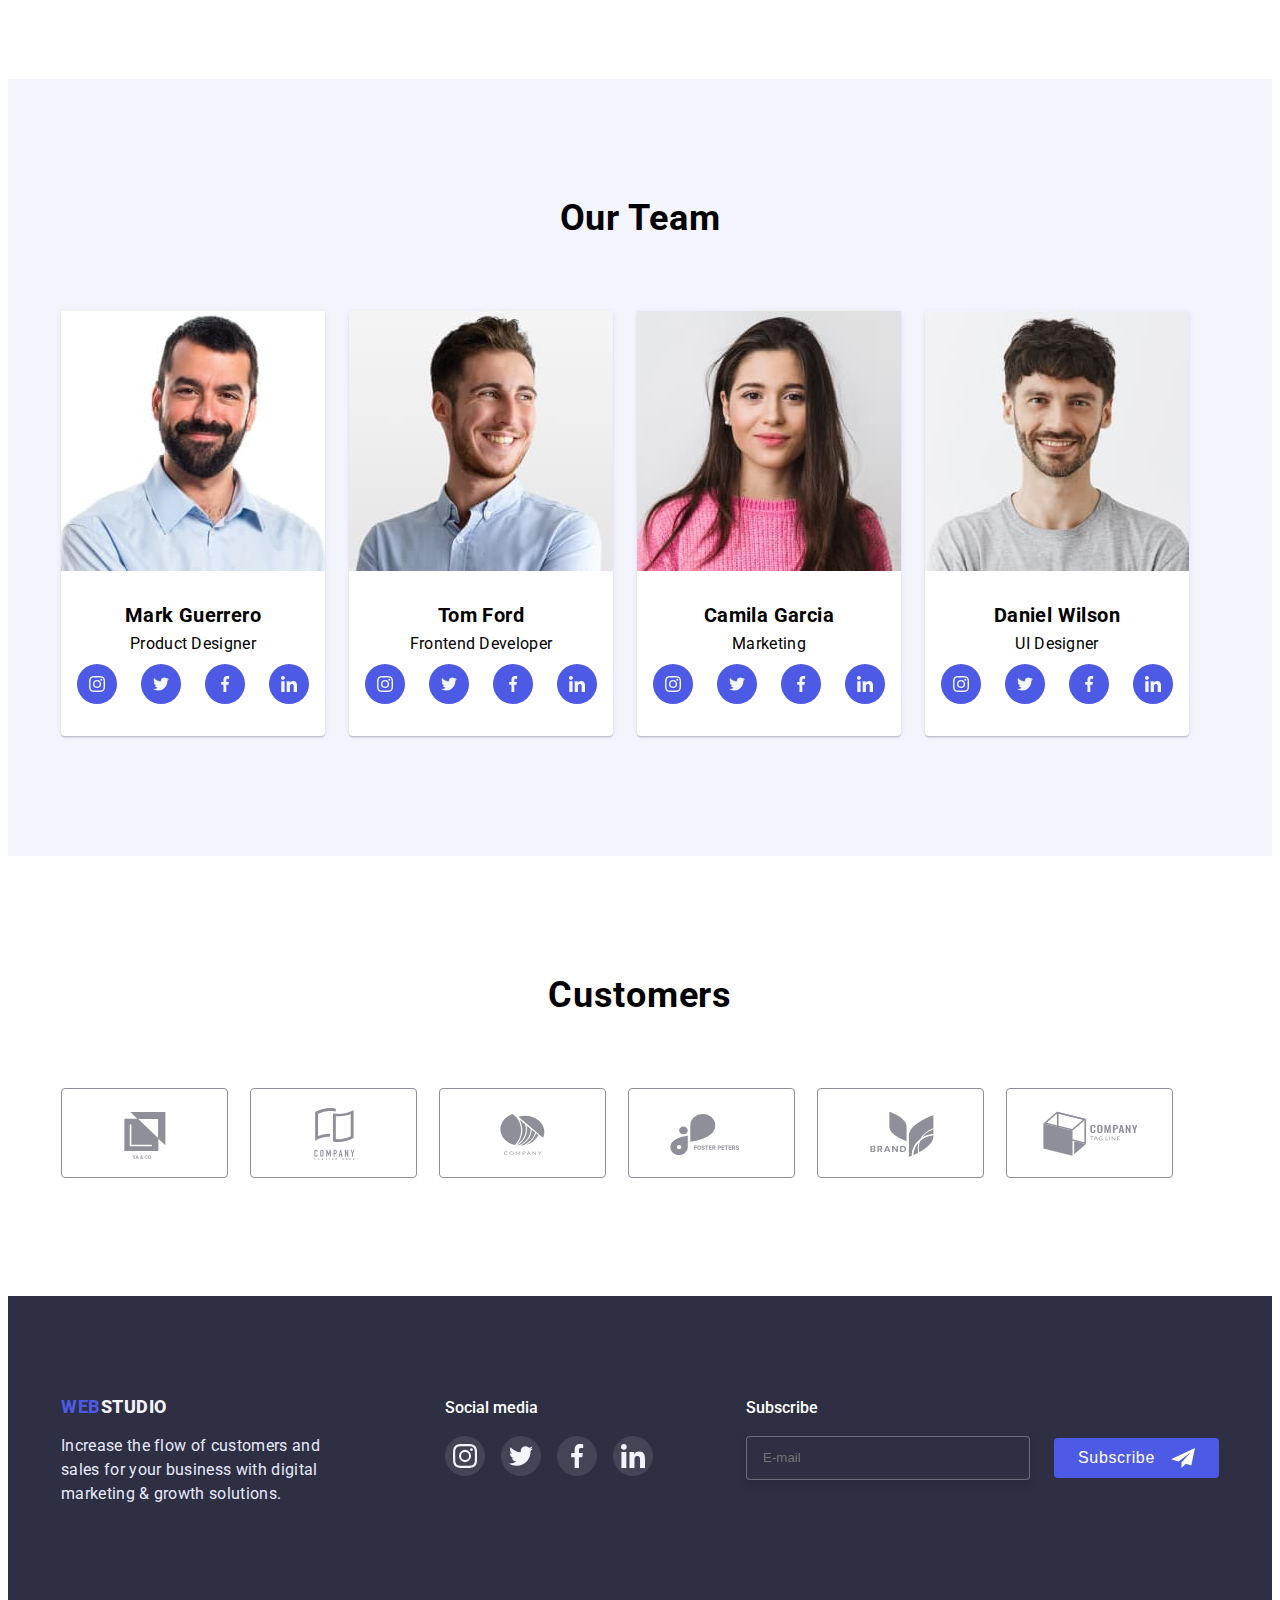
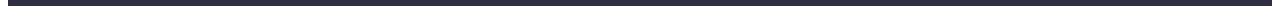
==== commit 0ea1d6d3: "update" ====
--- a/index.html
+++ b/index.html
@@ -353,11 +353,11 @@
        </div>
   
        <form class="footer-subscribe">
-           <label class="footer-title" for="email">Subscribe</label>
+           <label class="footer-title" for="footer-email">Subscribe</label>
                 <span class="footer-input-wrapper">
 
           <div class="footer-btn-wrapper">
-                <input type="email" class="footer-input" id="email" name="Email" placeholder="E-mail">
+                <input type="email" class="footer-input" id="footer-email" name="Email" placeholder="E-mail">
                 <button type="submit" class="footer-btn">Subscribe
                 <svg class="footer-soc-icon" width="24" height="24">
                     <use href="./images/symbol-defs.svg#icon-frame"></use>
@@ -406,18 +406,19 @@
         </span>
         </div>
 
-            <label class="input-title">Comment</label>
-            <textarea  class="textarea" name="Comment" 
+        <div class="modal-form-field">
+            <label class="input-title" for="comment">Comment</label>
+            <textarea  class="textarea" id="comment" name="Comment" 
             cols="30" rows="10" placeholder="Text input"></textarea>
+       </div>
 
             <div class="modal-fieldset">
                  <input class="modal-input-checkbox visually-hidden" type="checkbox" name="accept" id="user-accept">
                 <label class="modal-checkbox" for="user-accept">I accept the terms and conditions of the&nbsp; <a href="">Privacy Policy</a></label>
             </div>
 
-             <div class="modal-btn-wrapper">
-                <button type="submit" class="modal-btn">Send</button>
-             </div>
+             <button type="submit" class="modal-btn">Send</button>
+            
         </form>
     </div>
 </div>
--- a/css/styles.css
+++ b/css/styles.css
@@ -599,7 +599,7 @@
     display: block;
         justify-content: center;
         align-items: center;
-        margin-left: 80px;
+        margin-left: auto;
 }
 .footer-input{
     width: 264px;
@@ -618,6 +618,7 @@
     outline: none;
 }
 .footer-btn-wrapper{
+    align-items: center;
     display: flex;
     margin-top: 16px;
 }
@@ -847,9 +848,9 @@
     pointer-events: none;
 }
 .modal{
-    top: 50%;
-    left: 50%;
-    transform: translate(-50%,-50%);
+top: 50%;
+left: 50%;
+transform: translate(-50%,-50%);
 width: 408px;
 height: 584px;
 background-color: #FCFCFC;
@@ -861,6 +862,7 @@
  rgba(0, 0, 0, 0.2);
  border-radius: 4px;
 position: absolute;
+padding:72px 24px 24px;
 
 }
 
@@ -896,8 +898,11 @@
 .modal-close-btn:focus .modal-close-icon {
     fill: #FFFFFF;
 }
+.modal-form-field{
+    margin-bottom: 8px;
+}
 .modal-title{
-    margin-top: 72px;
+    
     margin-bottom: 16px;
     display: flex;
     align-content: center;
@@ -912,27 +917,28 @@
 .contact-form{
     display: flex;
     flex-direction: column;
-    width: 360px;
-    margin-left:24px;
+    width: 100%;
+    
     
 
 }
 .modal-input{
     background-color: transparent;
     width: 100%;
-    height: 40px;
-    margin: bottom 4px;
+    height: 38px;
     border: 1px solid rgba(33, 33, 33, 0.2);
-        border-radius: 4px;
-        padding-left: 38px;
-        color: #000;
-        transition: border-color var(--transition-dur-and-func);
+    border-radius: 4px;
+    padding-left: 36px;
+    color: #000;
+    transition: border-color var(--transition-dur-and-func);
 }
 
 .input-title{
     font-weight: 400;
     font-size: 12px;
     color: #8E8F99;
+    margin-bottom: 4px;
+    display: block;
     
 
 }
@@ -948,6 +954,7 @@
 }
 
 .textarea {
+    display: block;
     width: 100%;
     height: 120px;
     margin-bottom:16px ;
@@ -958,7 +965,7 @@
     color: #000;
     border: 1px solid rgba(33, 33, 33, 0.2);
     border-radius: 4px;
-    margin-bottom: 16px;
+    margin-bottom:8px;
     padding: 8px 16px;
     transition: border-color var(--transition-dur-and-func);
 }
@@ -976,7 +983,7 @@
 .modal-icon{
     display: block;
     position: absolute;
-    top:40%;
+    top:50%;
     left: 16px;
     transform: translate(0,-50%);
     transition: fill var(--transition-dur-and-func);
@@ -988,7 +995,7 @@
     font-size: 12px;
     letter-spacing: 0.04em;
     color: #757575;
-    margin-bottom:24px;
+    margin-bottom:16px;
 }
 .modal-checkbox{
     display: flex;
@@ -998,28 +1005,35 @@
     content: "";
     display: block;
     width: 16px;
-        height: 16px;
-        border: 1.25px solid #2E2F42;
-        border-radius: 2px;
-        border-color: rgba(46, 47, 66, 1);
-        cursor: pointer;
-        margin-right: 8px;
+    height: 16px;
+    border: 1.25px solid #2E2F42;
+    border-radius: 2px;
+    border-color: rgba(46, 47, 66, 1);
+    margin-right: 8px;
         
 }
 .modal-input-checkbox:checked + .modal-checkbox::before{
 background-color: var(--accent-color);
 background-image: url(../images/Vector.svg);
-background-size: 10px 8px;
 background-repeat: no-repeat;
 background-position: center;
-transition:background-color var(--transition-dur-and-func);
-
-}
+
+
+}
+.modal-input-checkbox{
+    transition: background-color var(--transition-dur-and-func);
+}
+
 .modal-input-checkbox:focus+.modal-checkbox::before {
     border: 1.25px solid #404BBF;
     
 }
 .modal-btn{
+  display: flex;
+  justify-content: center;
+  align-items: center;
+margin-right: auto;
+margin-left: auto;
     width: 169px;
     height: 56px;
     background-color: #4D5AE5;
@@ -1041,8 +1055,3 @@
 
 }
 
-.modal-btn-wrapper{
-    display: flex;
-        justify-content: center;
-        align-items: center;
-}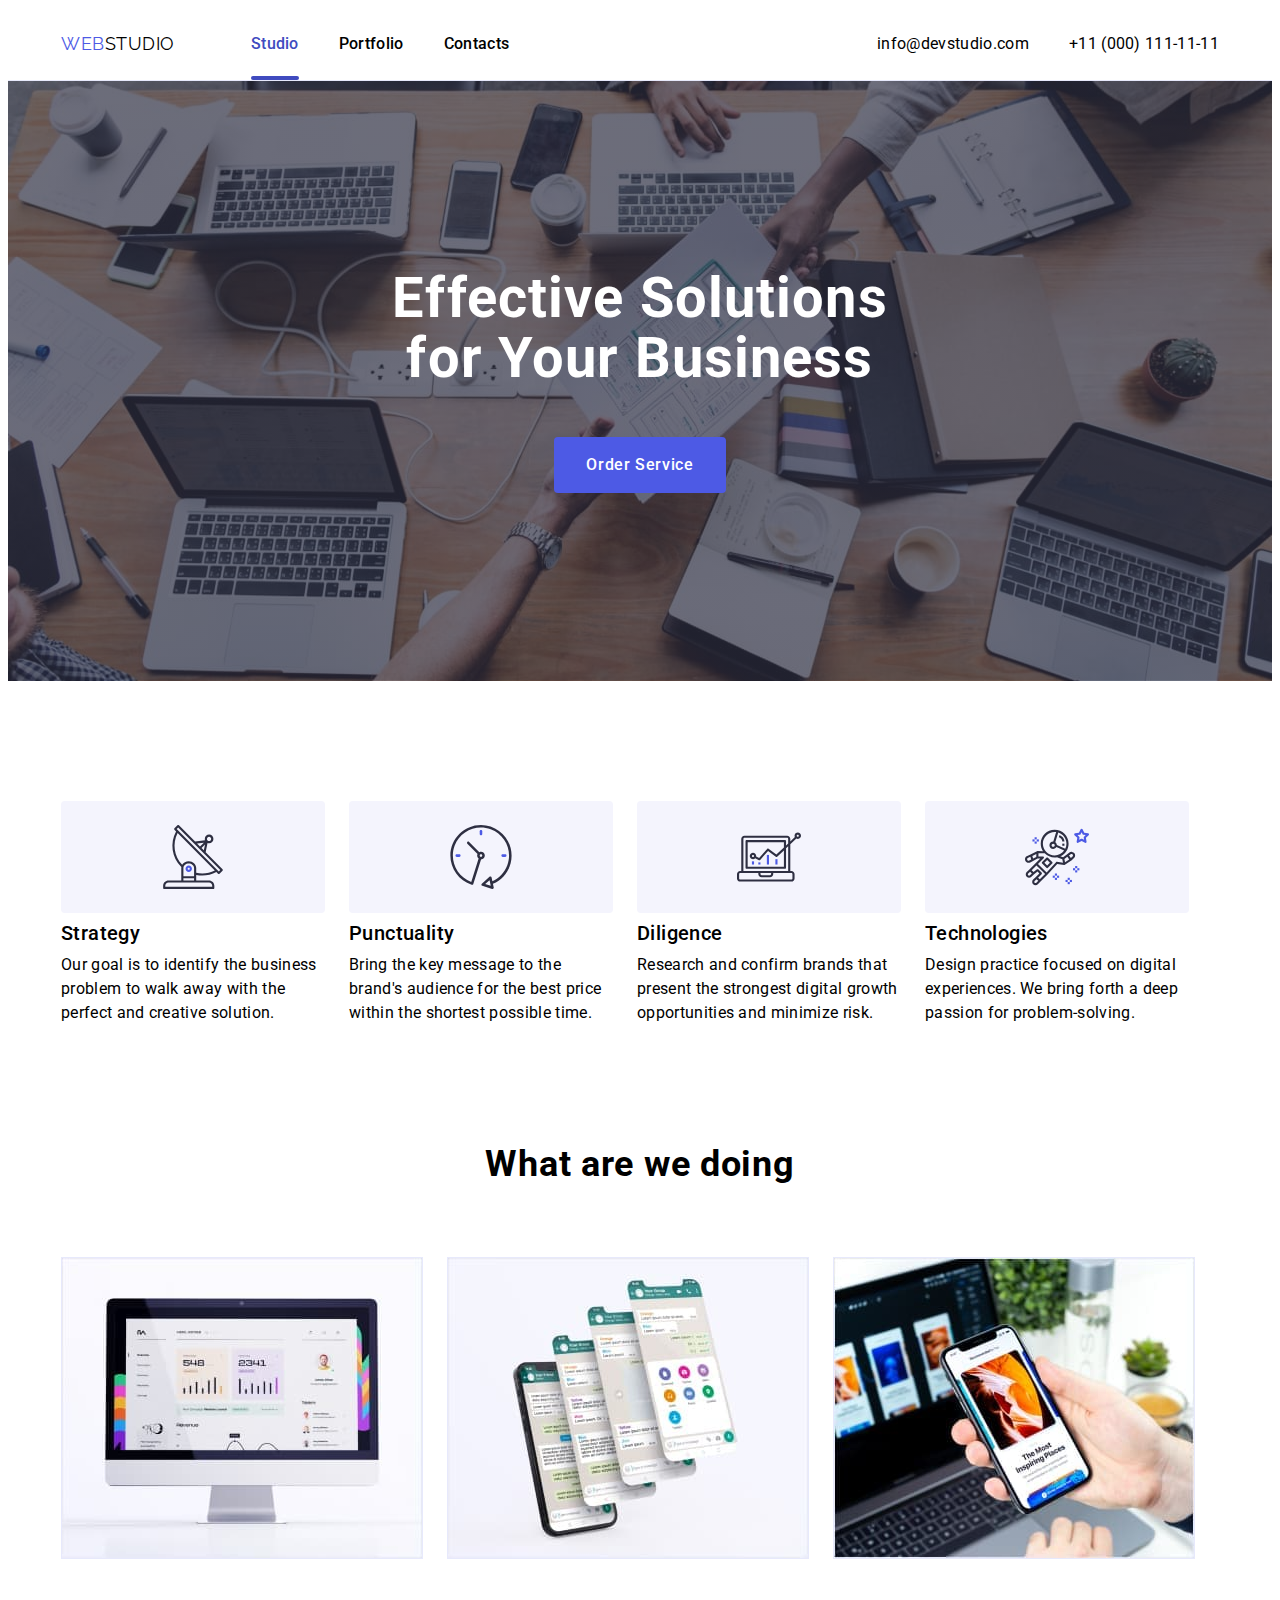
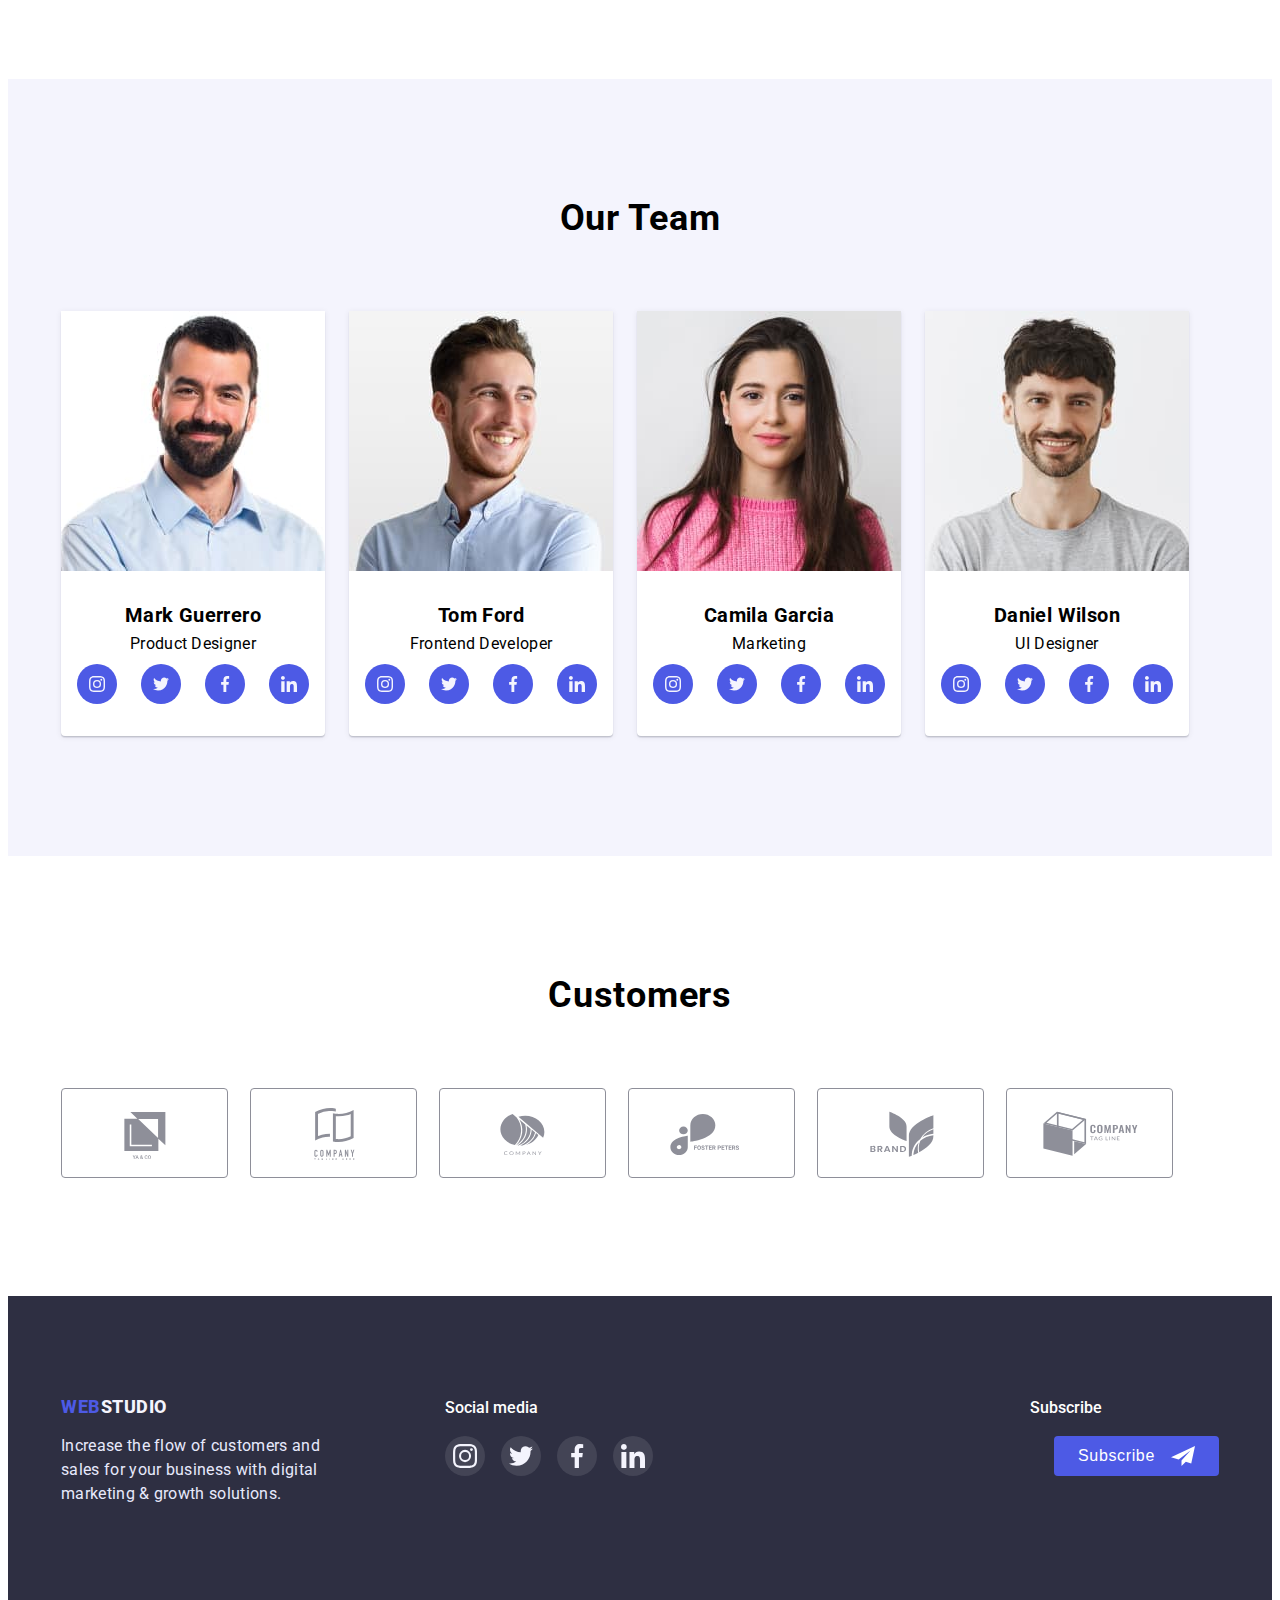
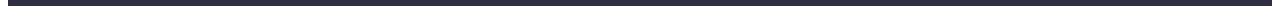
==== commit c10dc462: "update" ====
--- a/index.html
+++ b/index.html
@@ -352,19 +352,19 @@
           </ul>
        </div>
   
-       <form class="footer-subscribe">
-           <label class="footer-title" for="footer-email">Subscribe</label>
-                <span class="footer-input-wrapper">
-
-          <div class="footer-btn-wrapper">
-                <input type="email" class="footer-input" id="footer-email" name="Email" placeholder="E-mail">
-                <button type="submit" class="footer-btn">Subscribe
+    <form class="footer-subscribe">
+        <p class="footer-title">Subscribe</p>
+        <div class="footer-btn-wrapper">
+            <label class="footer-title visually-hidden" for="email">Email
+                <input type="email" class="footer-input" id="email" name="Email" placeholder="E-mail">
+            </label>
+            <button type="submit" class="footer-btn">Subscribe
                 <svg class="footer-soc-icon" width="24" height="24">
                     <use href="./images/symbol-defs.svg#icon-frame"></use>
                 </svg>
-                </button>
-         </div>
-       </form>
+            </button>
+        </div>
+    </form>
 </div>
 </footer>
 <div class="backdrop is-hidden" data-modal>
@@ -414,7 +414,7 @@
 
             <div class="modal-fieldset">
                  <input class="modal-input-checkbox visually-hidden" type="checkbox" name="accept" id="user-accept">
-                <label class="modal-checkbox" for="user-accept">I accept the terms and conditions of the&nbsp; <a href="">Privacy Policy</a></label>
+                <label class="modal-checkbox" for="user-accept">I accept the terms and conditions of the&nbsp; <a class="policy-accept" href="">Privacy Policy</a></label>
             </div>
 
              <button type="submit" class="modal-btn">Send</button>
--- a/css/styles.css
+++ b/css/styles.css
@@ -602,7 +602,7 @@
         margin-left: auto;
 }
 .footer-input{
-    width: 264px;
+    min-width: 264px;
     height: 40px;
     border: 1px solid rgba(255, 255, 255, 0.3);
     filter: drop-shadow(0px 4px 4px rgba(0, 0, 0, 0.15));
@@ -852,7 +852,7 @@
 left: 50%;
 transform: translate(-50%,-50%);
 width: 408px;
-height: 584px;
+min-height: 584px;
 background-color: #FCFCFC;
 box-shadow: 0px 1px 1px 0px
  rgba(0, 0, 0, 0.14),
@@ -899,7 +899,7 @@
     fill: #FFFFFF;
 }
 .modal-form-field{
-    margin-bottom: 8px;
+    margin-bottom: 16px;
 }
 .modal-title{
     
@@ -944,6 +944,7 @@
 }
 .modal-input-wrapper{
     position: relative;
+    display: block;
 }
 .modal-input:focus{
 border-color: var(--accent-color);
@@ -957,7 +958,6 @@
     display: block;
     width: 100%;
     height: 120px;
-    margin-bottom:16px ;
     resize: none;
     font-weight: 400;
     font-size: 12px;
@@ -965,7 +965,6 @@
     color: #000;
     border: 1px solid rgba(33, 33, 33, 0.2);
     border-radius: 4px;
-    margin-bottom:8px;
     padding: 8px 16px;
     transition: border-color var(--transition-dur-and-func);
 }
@@ -997,6 +996,12 @@
     color: #757575;
     margin-bottom:16px;
 }
+.policy-accept{
+  font-weight: 400;
+  font-size: 12px;
+  letter-spacing: 0.04em;
+color: #4D5AE5;
+}
 .modal-checkbox{
     display: flex;
     align-items: center;
@@ -1008,7 +1013,6 @@
     height: 16px;
     border: 1.25px solid #2E2F42;
     border-radius: 2px;
-    border-color: rgba(46, 47, 66, 1);
     margin-right: 8px;
         
 }
